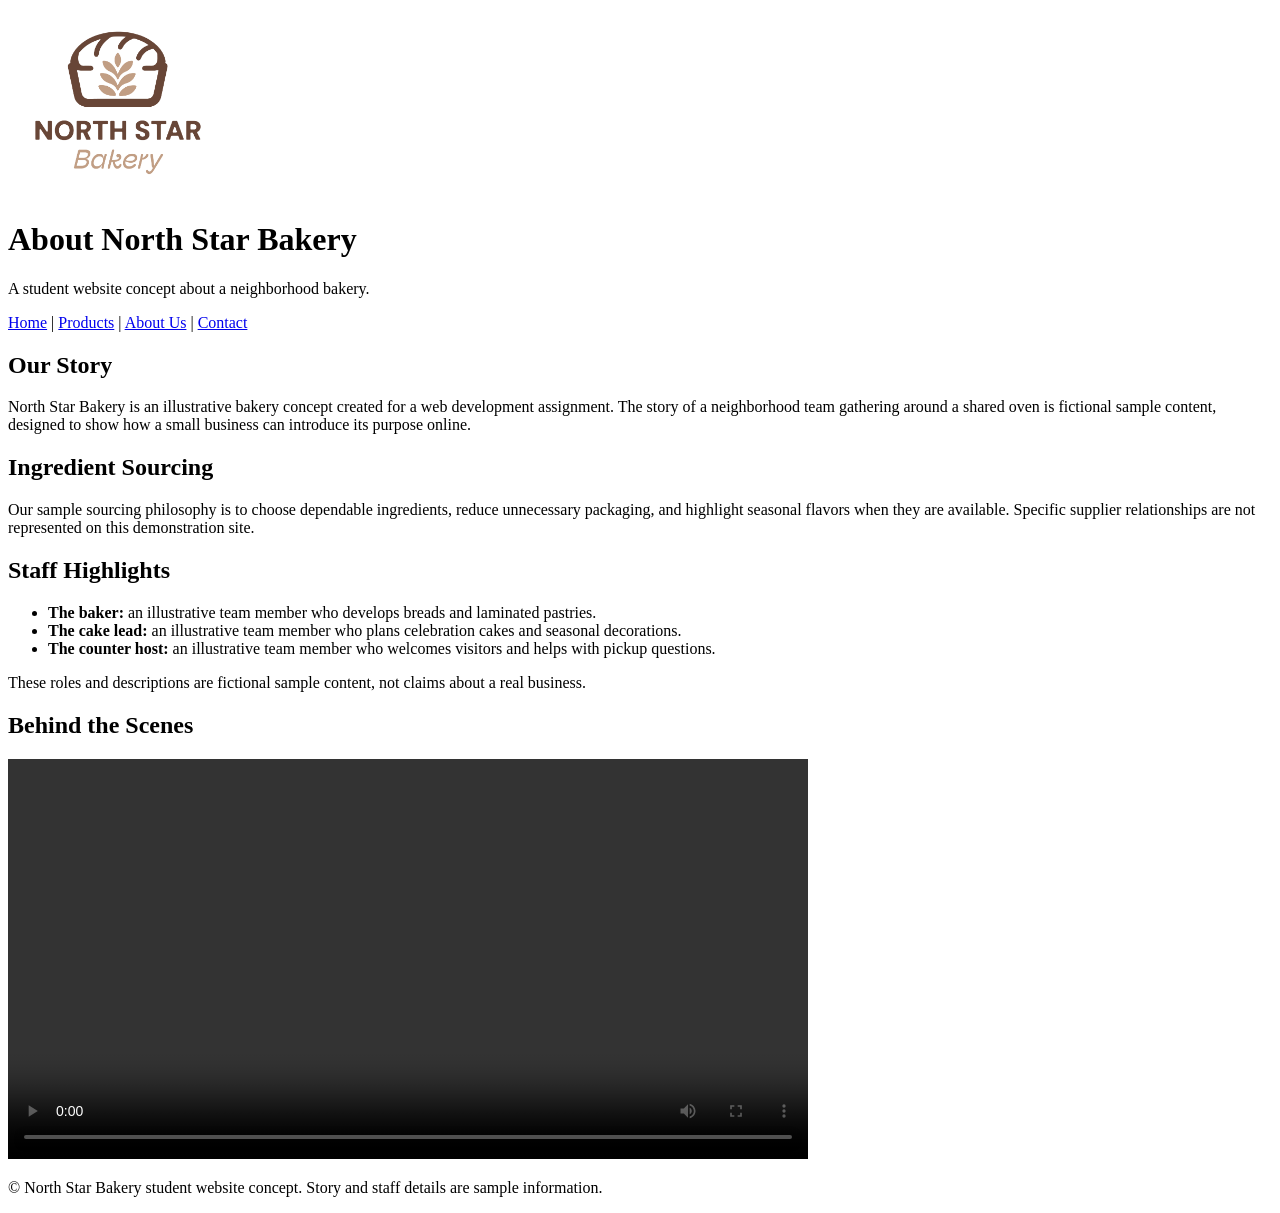
==== about.html @ ad042983 "Add North Star Bakery website" ====
<!DOCTYPE html>
<html lang="en">
<head>
  <meta charset="UTF-8">
  <meta name="viewport" content="width=device-width, initial-scale=1.0">
  <title>North Star Bakery | About Us</title>
</head>
<body>
  <header>
    <img src="assets/bakery-logo_c.png" alt="North Star Bakery logo" width="220">
    <h1>About North Star Bakery</h1>
    <p>A student website concept about a neighborhood bakery.</p>
    <nav aria-label="Main navigation">
      <a href="index.html">Home</a> |
      <a href="products.html">Products</a> |
      <a href="about.html" aria-current="page">About Us</a> |
      <a href="contact.html">Contact</a>
    </nav>
  </header>

  <main>
    <section>
      <h2>Our Story</h2>
      <p>North Star Bakery is an illustrative bakery concept created for a web development assignment. The story of a neighborhood team gathering around a shared oven is fictional sample content, designed to show how a small business can introduce its purpose online.</p>
    </section>

    <section>
      <h2>Ingredient Sourcing</h2>
      <p>Our sample sourcing philosophy is to choose dependable ingredients, reduce unnecessary packaging, and highlight seasonal flavors when they are available. Specific supplier relationships are not represented on this demonstration site.</p>
    </section>

    <section>
      <h2>Staff Highlights</h2>
      <ul>
        <li><strong>The baker:</strong> an illustrative team member who develops breads and laminated pastries.</li>
        <li><strong>The cake lead:</strong> an illustrative team member who plans celebration cakes and seasonal decorations.</li>
        <li><strong>The counter host:</strong> an illustrative team member who welcomes visitors and helps with pickup questions.</li>
      </ul>
      <p>These roles and descriptions are fictional sample content, not claims about a real business.</p>
    </section>

    <section>
      <h2>Behind the Scenes</h2>
      <video controls width="800">
        <source src="assets/bakery-behind-scenes_c.mp4" type="video/mp4">
        Your browser does not support HTML5 video. The behind-the-scenes video is available as part of the website assets.
      </video>
    </section>
  </main>

  <footer>
    <p>&copy; North Star Bakery student website concept. Story and staff details are sample information.</p>
  </footer>
</body>
</html>
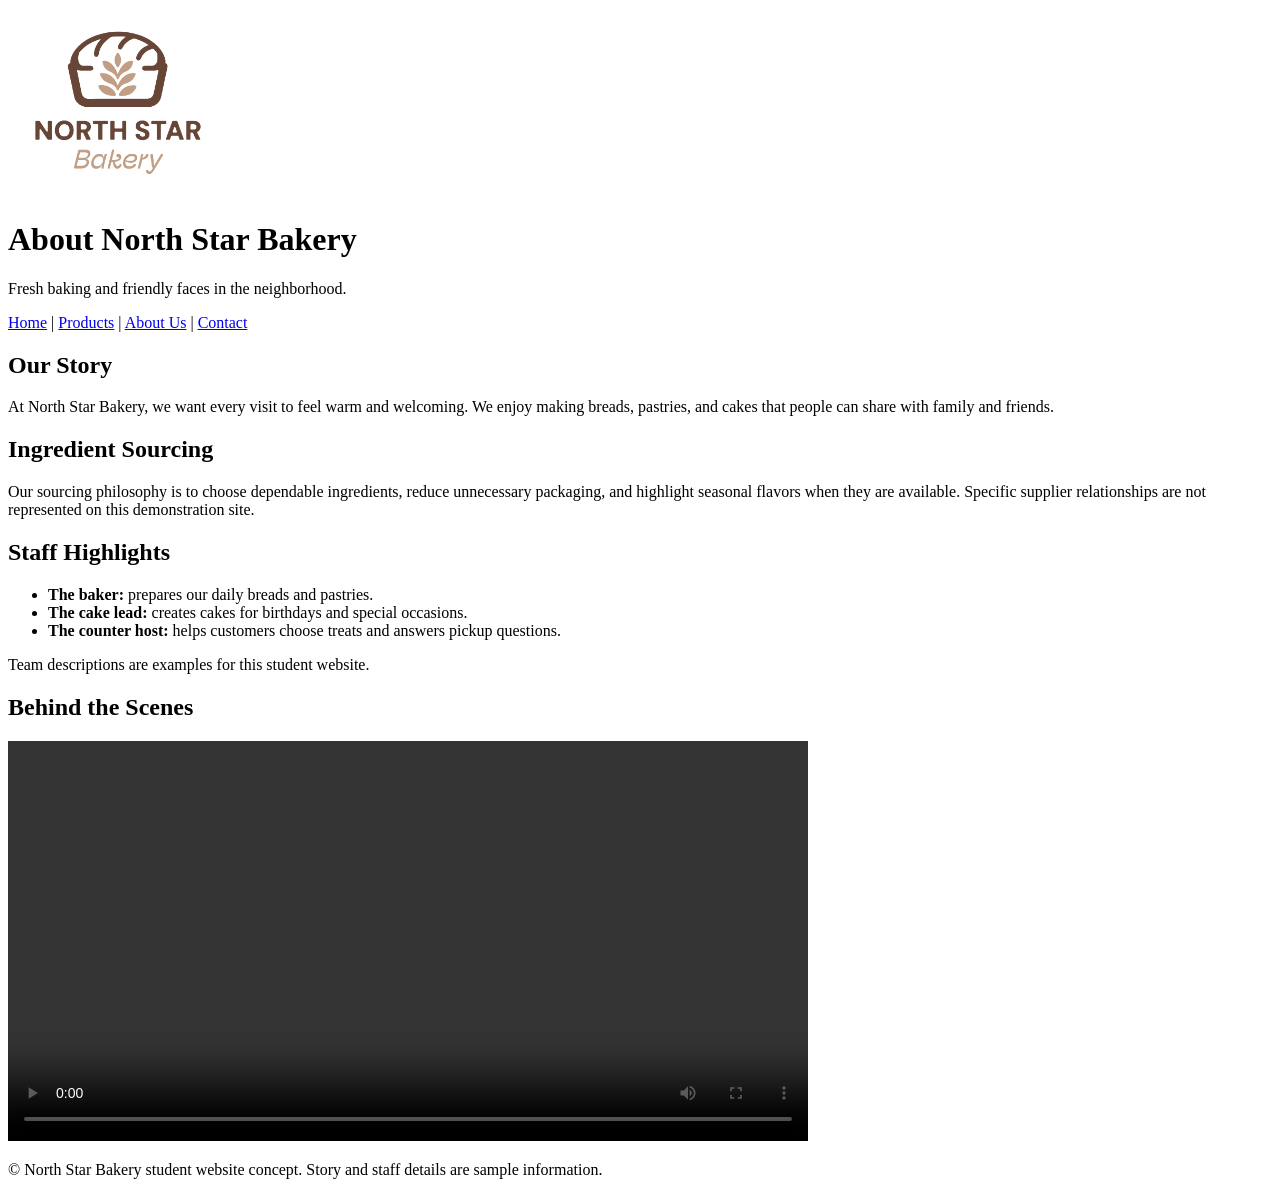
==== commit 0ff0315c: "Sync website content with DOCX" ====
--- a/about.html
+++ b/about.html
@@ -9,7 +9,7 @@
   <header>
     <img src="assets/bakery-logo_c.png" alt="North Star Bakery logo" width="220">
     <h1>About North Star Bakery</h1>
-    <p>A student website concept about a neighborhood bakery.</p>
+    <p>Fresh baking and friendly faces in the neighborhood.</p>
     <nav aria-label="Main navigation">
       <a href="index.html">Home</a> |
       <a href="products.html">Products</a> |
@@ -21,22 +21,22 @@
   <main>
     <section>
       <h2>Our Story</h2>
-      <p>North Star Bakery is an illustrative bakery concept created for a web development assignment. The story of a neighborhood team gathering around a shared oven is fictional sample content, designed to show how a small business can introduce its purpose online.</p>
+      <p>At North Star Bakery, we want every visit to feel warm and welcoming. We enjoy making breads, pastries, and cakes that people can share with family and friends.</p>
     </section>
 
     <section>
       <h2>Ingredient Sourcing</h2>
-      <p>Our sample sourcing philosophy is to choose dependable ingredients, reduce unnecessary packaging, and highlight seasonal flavors when they are available. Specific supplier relationships are not represented on this demonstration site.</p>
+      <p>Our sourcing philosophy is to choose dependable ingredients, reduce unnecessary packaging, and highlight seasonal flavors when they are available. Specific supplier relationships are not represented on this demonstration site.</p>
     </section>
 
     <section>
       <h2>Staff Highlights</h2>
       <ul>
-        <li><strong>The baker:</strong> an illustrative team member who develops breads and laminated pastries.</li>
-        <li><strong>The cake lead:</strong> an illustrative team member who plans celebration cakes and seasonal decorations.</li>
-        <li><strong>The counter host:</strong> an illustrative team member who welcomes visitors and helps with pickup questions.</li>
+        <li><strong>The baker:</strong> prepares our daily breads and pastries.</li>
+        <li><strong>The cake lead:</strong> creates cakes for birthdays and special occasions.</li>
+        <li><strong>The counter host:</strong> helps customers choose treats and answers pickup questions.</li>
       </ul>
-      <p>These roles and descriptions are fictional sample content, not claims about a real business.</p>
+      <p>Team descriptions are examples for this student website.</p>
     </section>
 
     <section>
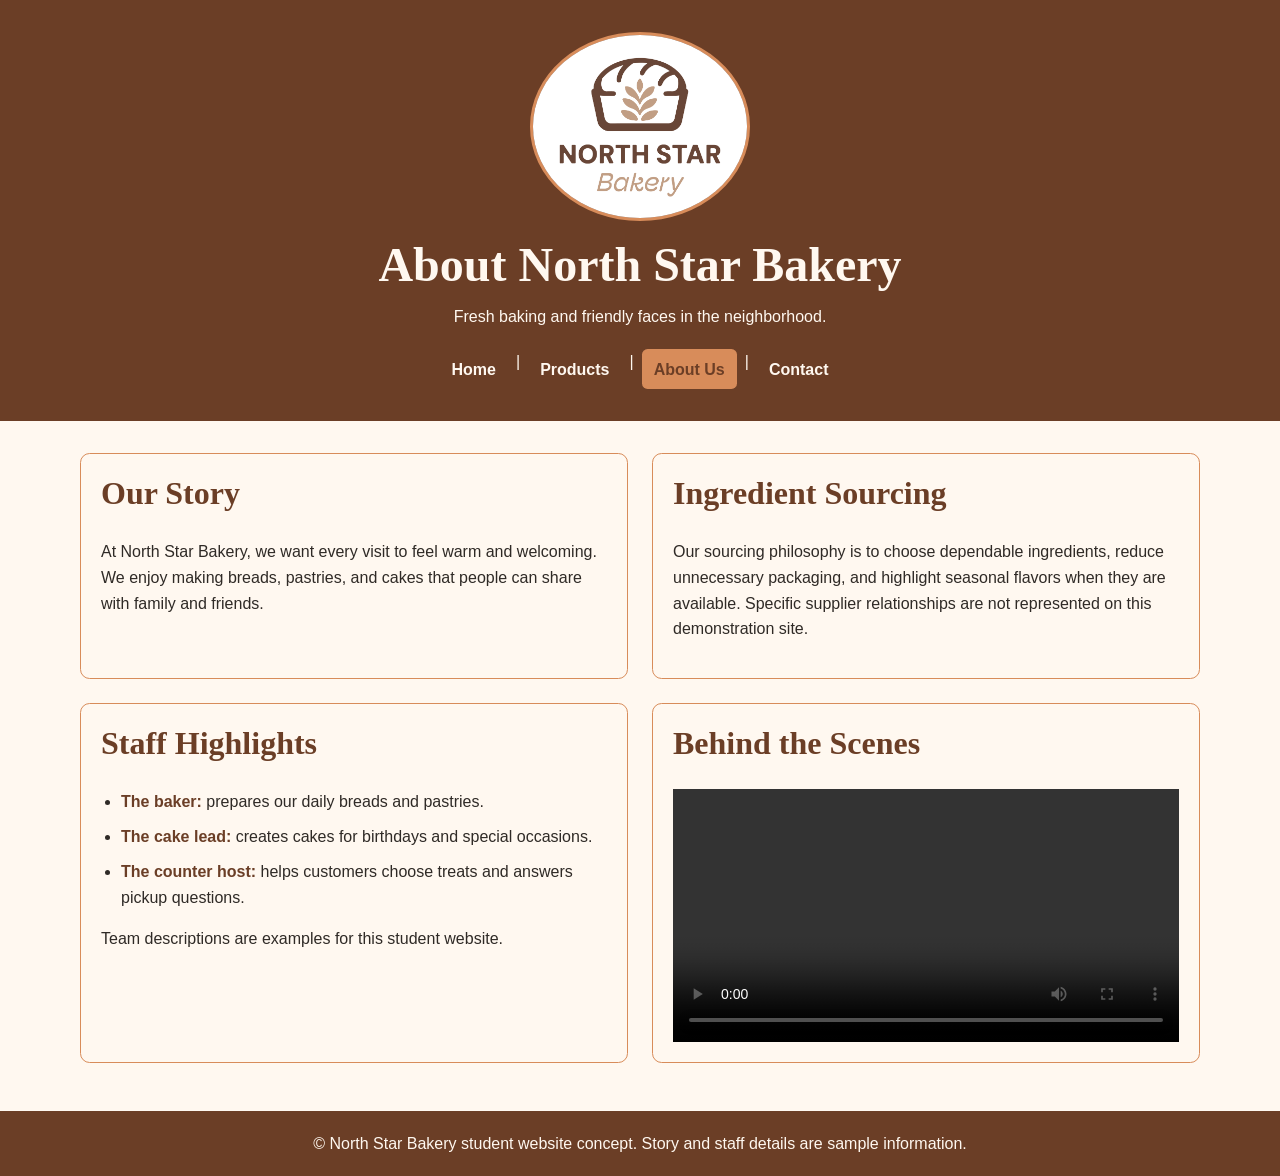
==== commit eb1ca84d: "Add responsive bakery styling" ====
--- a/about.html
+++ b/about.html
@@ -4,6 +4,7 @@
   <meta charset="UTF-8">
   <meta name="viewport" content="width=device-width, initial-scale=1.0">
   <title>North Star Bakery | About Us</title>
+  <link rel="stylesheet" href="style.css">
 </head>
 <body>
   <header>
--- a/style.css
+++ b/style.css
@@ -0,0 +1,255 @@
+:root {
+  --cream: #FFF8F0;
+  --brown: #6B3E26;
+  --peach: #D88C5A;
+  --charcoal: #2F2A26;
+}
+
+* {
+  box-sizing: border-box;
+}
+
+html {
+  overflow-x: hidden;
+}
+
+body {
+  margin: 0;
+  background: var(--cream);
+  color: var(--charcoal);
+  font-family: Arial, sans-serif;
+  font-size: 1rem;
+  line-height: 1.6;
+}
+
+header {
+  padding: 1.5rem 1rem;
+  background: var(--brown);
+  color: var(--cream);
+  text-align: center;
+}
+
+header img {
+  display: block;
+  width: min(220px, 70vw);
+  height: auto;
+  margin: 0 auto 1rem;
+  border: 3px solid var(--peach);
+  border-radius: 50%;
+}
+
+h1,
+h2,
+legend {
+  font-family: Georgia, serif;
+}
+
+h1 {
+  margin: 0;
+  color: var(--cream);
+  font-size: clamp(2rem, 8vw, 3rem);
+  line-height: 1.15;
+}
+
+header p {
+  max-width: 42rem;
+  margin: 0.75rem auto 1.25rem;
+}
+
+nav {
+  display: flex;
+  flex-wrap: wrap;
+  justify-content: center;
+  gap: 0.5rem;
+}
+
+nav a {
+  display: inline-block;
+  padding: 0.45rem 0.75rem;
+  border-radius: 0.35rem;
+  color: var(--cream);
+  font-weight: bold;
+  text-decoration: none;
+}
+
+nav a:hover,
+nav a[aria-current="page"] {
+  background: var(--peach);
+  color: var(--brown);
+}
+
+a:focus-visible,
+button:focus-visible,
+input:focus-visible,
+select:focus-visible,
+textarea:focus-visible {
+  outline: 3px solid var(--peach);
+  outline-offset: 3px;
+}
+
+main {
+  display: flex;
+  flex-direction: column;
+  gap: 1.25rem;
+  width: min(100% - 2rem, 70rem);
+  margin: 0 auto;
+  padding: 1.25rem 0 2rem;
+}
+
+main > section,
+figure {
+  margin: 0;
+  padding: 1.25rem;
+  border: 1px solid var(--peach);
+  border-radius: 0.6rem;
+}
+
+h2 {
+  margin-top: 0;
+  color: var(--brown);
+  font-size: clamp(1.45rem, 4vw, 2rem);
+  line-height: 1.2;
+}
+
+p,
+ul {
+  max-width: 65rem;
+}
+
+ul {
+  padding-left: 1.25rem;
+}
+
+li + li {
+  margin-top: 0.6rem;
+}
+
+strong {
+  color: var(--brown);
+}
+
+em {
+  color: var(--brown);
+}
+
+img,
+picture {
+  display: block;
+  max-width: 100%;
+  height: auto;
+}
+
+section > img,
+section > picture img,
+figure img {
+  margin: 1rem auto 0;
+  border-radius: 0.4rem;
+}
+
+figcaption {
+  margin-top: 0.75rem;
+  padding-left: 0.75rem;
+  border-left: 4px solid var(--peach);
+  font-style: italic;
+}
+
+audio,
+video {
+  display: block;
+  width: 100%;
+  max-width: 50rem;
+  height: auto;
+  margin-top: 1rem;
+}
+
+form {
+  max-width: 48rem;
+}
+
+fieldset {
+  margin: 0 0 1.25rem;
+  padding: 1rem;
+  border: 1px solid var(--brown);
+  border-radius: 0.5rem;
+}
+
+legend {
+  padding: 0 0.4rem;
+  color: var(--brown);
+  font-size: 1.2rem;
+  font-weight: bold;
+}
+
+label {
+  display: inline-block;
+  margin-bottom: 0.25rem;
+  color: var(--brown);
+  font-weight: bold;
+}
+
+input,
+select,
+textarea {
+  width: 100%;
+  max-width: 36rem;
+  padding: 0.65rem;
+  border: 2px solid var(--brown);
+  border-radius: 0.35rem;
+  background: var(--cream);
+  color: var(--charcoal);
+  font: inherit;
+}
+
+textarea {
+  min-height: 7rem;
+  resize: vertical;
+}
+
+button {
+  padding: 0.7rem 1.1rem;
+  border: 2px solid var(--brown);
+  border-radius: 0.35rem;
+  background: var(--brown);
+  color: var(--cream);
+  font: inherit;
+  font-weight: bold;
+  cursor: pointer;
+}
+
+button:hover {
+  background: var(--peach);
+  color: var(--brown);
+}
+
+footer {
+  padding: 1.25rem 1rem;
+  background: var(--brown);
+  color: var(--cream);
+  text-align: center;
+}
+
+footer p {
+  margin: 0 auto;
+}
+
+@media (min-width: 48rem) {
+  header {
+    padding: 2rem;
+  }
+
+  main {
+    flex-direction: row;
+    flex-wrap: wrap;
+    gap: 1.5rem;
+    padding: 2rem 0 3rem;
+  }
+
+  main > section {
+    flex: 1 1 calc(50% - 1.5rem);
+    min-width: 20rem;
+  }
+
+  main > figure {
+    flex: 1 1 100%;
+  }
+}
